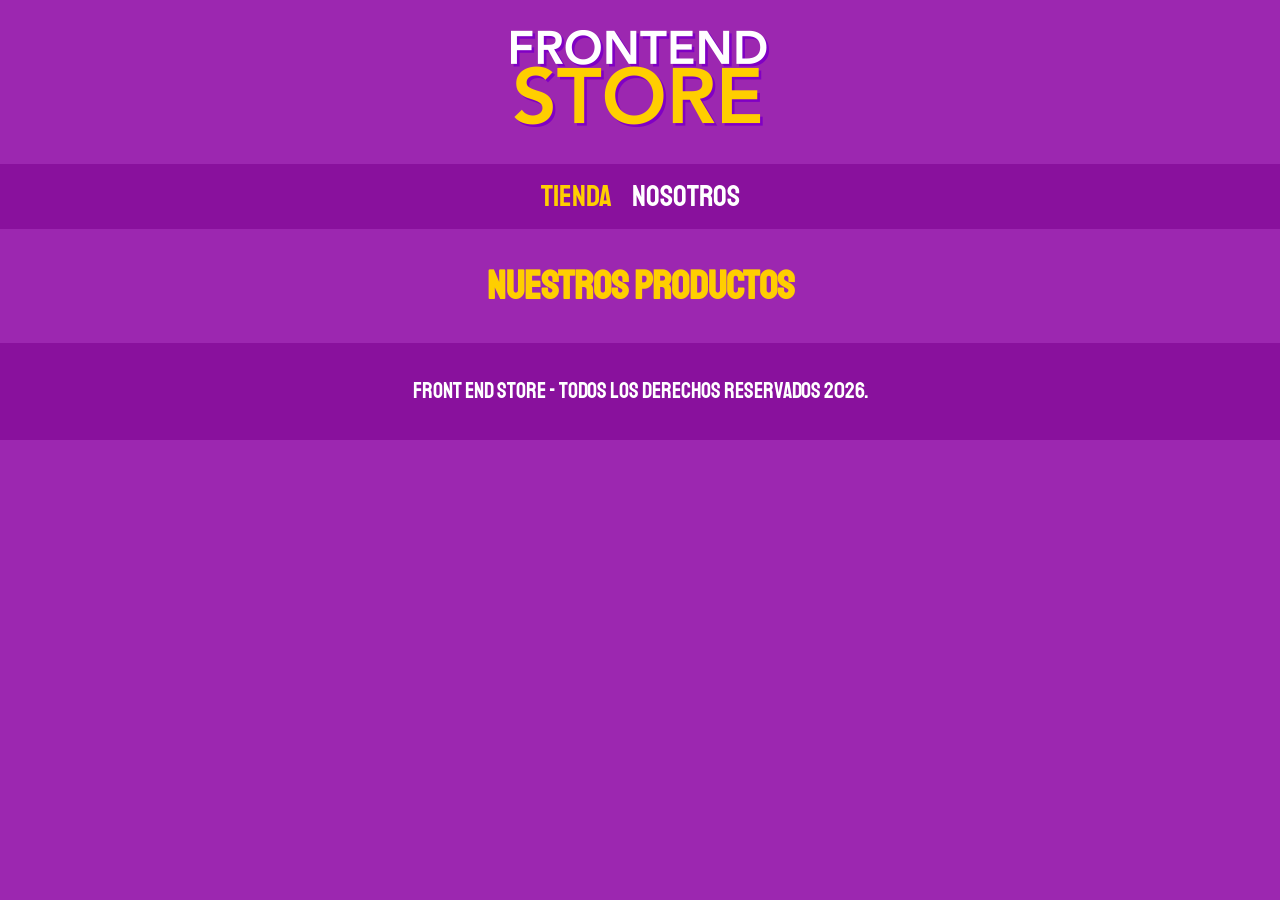
==== index.html @ 9f00db98 "feat: initial commit with base site structure" ====
<!DOCTYPE html>
<html lang="en">
<head>
    <meta charset="UTF-8">
    <meta name="viewport" content="width=device-width, initial-scale=1.0">
    <title>FrontEnd Store</title>
    <link rel="stylesheet" href="css/normalize.css">
    <link rel="preconnect" href="https://fonts.googleapis.com">
    <link rel="preconnect" href="https://fonts.gstatic.com" crossorigin>
    <link href="https://fonts.googleapis.com/css2?family=Staatliches&display=swap" rel="stylesheet">
    <link rel="stylesheet" href="css/styles.css">

</head>


<body>
    <header class="header">
        <a href="index.html">
            <img class="header__logo" src="img/logo.png" alt="Logotipo">
        </a>
    </header>

    <nav class="navegacion">
        <a class="navegacion__enlace navegacion__enlace--activo" href="index.html">Tienda</a>
        <a class="navegacion__enlace" href="nosotros.html">Nosotros</a>
    </nav>
    
    <main class="contenedor">
        <h1>Nuestros Productos</h1>
    </main>

    <footer class="footer">
        <p class="footer__texto">Front End Store - Todos los derechos Reservados 2026.</p>
    </footer>

</body>
</html>
---- css/styles.css ----
:root{
    --primario: #9C27B0;
    --primarioOscuro: #89119D;
    --secundario: #FFCE00;
    --secundarioOscuro: rgb(233,287,2);
    --blanco: #FFF;
    --negro: #000;
    --fuentePrincipal: 'Staatliches', cursive;
}

html{
    box-sizing: border-box;
    font-size: 62.5%;
}

*, *::before, *:after{
    box-sizing: inherit;
}

/** Globales **/

body{
    background-color: var(--primario);
    font-size: 1.6rem;
    line-height: 1.5;
}

p{
    font-size: 1.8rem;
    font-family: Arial, Helvetica, sans-serif;
    color: var(--blanco);
}

a{
    text-decoration: none;
}

img{
    max-width: 100%;
}

.contenedor {
    max-width: 120rem;
    margin: 0 auto;
}

h1, h2, h3{
    text-align: center;
    color: var(--secundario);
    font-family: var(--fuentePrincipal);
}

h1{
    font-size: 4rem;
}

h2{
    font-size: 3.2rem;
}

h3{
    font-size: 2.4rem;
}

/** Header **/
.header {
    display: flex;
    justify-content: center;
}

.header__logo{
    margin: 3rem 0;
}

/** Footer **/
.footer{
    background-color: var(--primarioOscuro);
    padding: 1rem 0;
    margin-top: 2rem;
}

.footer__texto{
    font-family: var(--fuentePrincipal);
    text-align: center;
    font-size: 2.2rem;
}
/** Navegacion **/
.navegacion{
    background-color: var(--primarioOscuro);
    padding: 1rem 0;
    display: flex;
    justify-content: center;
    gap: 2rem;
}

.navegacion__enlace{
    font-family: var(--fuentePrincipal);
    color: var(--blanco);
    font-size: 3rem;

}

.navegacion__enlace--activo,
.navegacion__enlace:hover{
    color: var(--secundario);
}
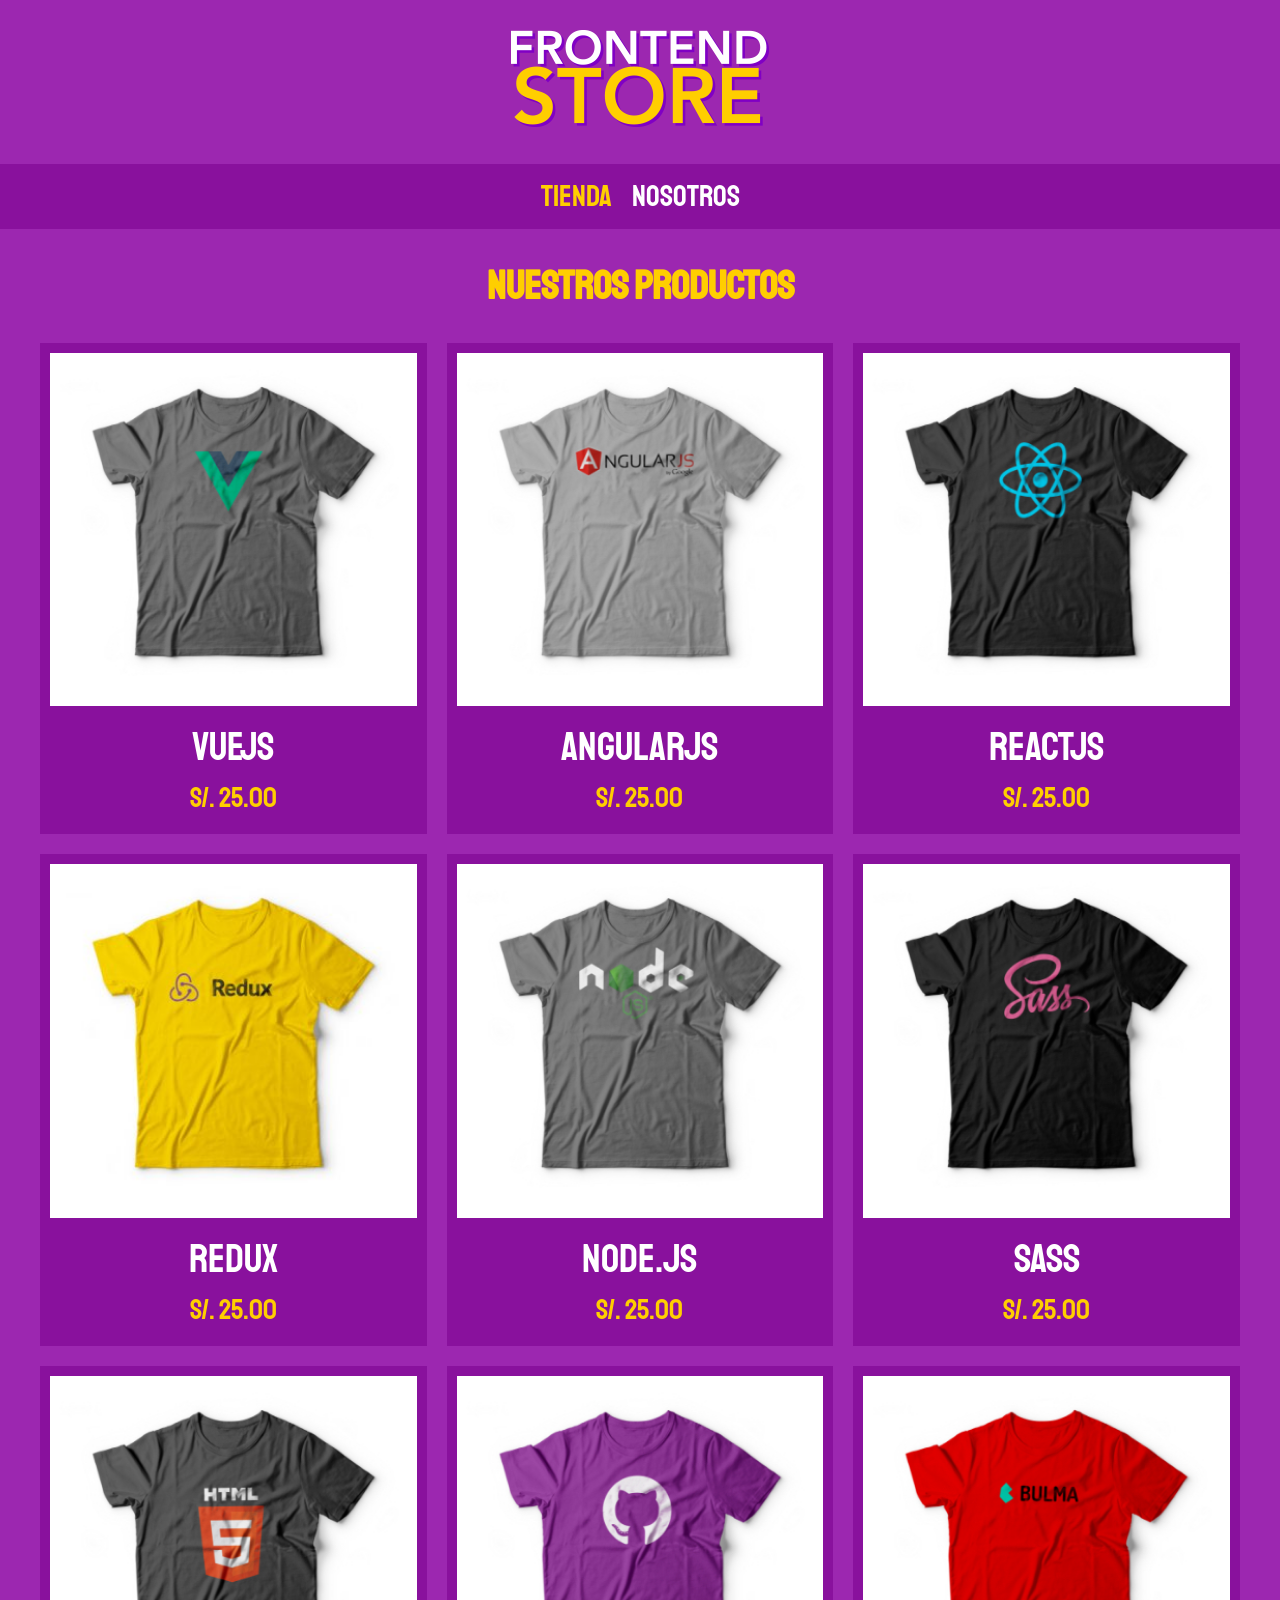
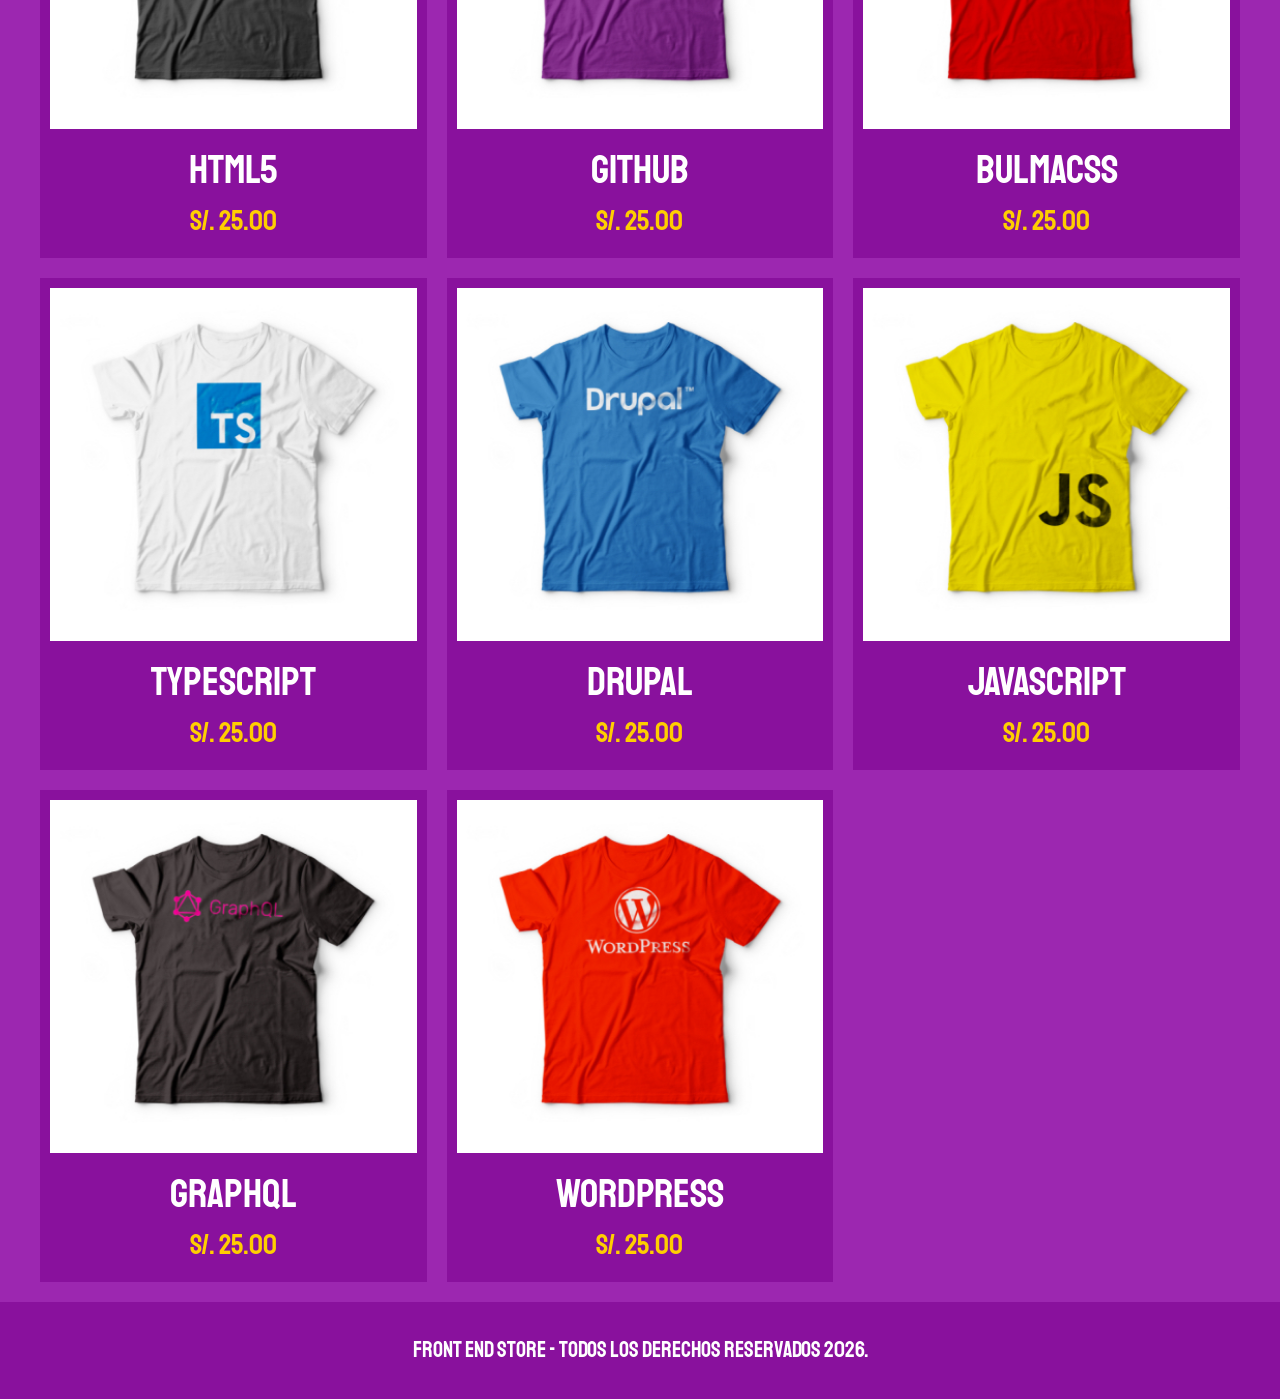
==== commit 170e525a: "fix: apply Staatliches font correctly and fix product name class typo" ====
--- a/index.html
+++ b/index.html
@@ -27,6 +27,149 @@
     
     <main class="contenedor">
         <h1>Nuestros Productos</h1>
+
+        <div class="grid">
+            <div class="producto">
+                <a href="producto.html">
+                    <img class="producto__imagen" src="img/1.jpg" alt="imagen. camisa">
+                    <div class="producto__informacion"> 
+                        <p class="producto__nombre">VueJS</p>
+                        <p class="producto__precio">S/. 25.00</p>
+                    </div>
+                </a>
+            </div>
+
+        <div class="producto">
+                <a href="producto.html">
+                    <img class="producto__imagen" src="img/2.jpg" alt="imagen. camisa">
+                    <div class="producto__informacion"> 
+                        <p class="producto__nombre">AngularJS</p>
+                        <p class="producto__precio">S/. 25.00</p>
+                    </div>
+                </a>
+            </div>
+
+        <div class="producto">
+                <a href="producto.html">
+                    <img class="producto__imagen" src="img/3.jpg" alt="imagen. camisa">
+                    <div class="producto__informacion"> 
+                        <p class="producto__nombre">ReactJS</p>
+                        <p class="producto__precio">S/. 25.00</p>
+                    </div>
+                </a>
+            </div>
+
+        <div class="producto">
+                <a href="producto.html">
+                    <img class="producto__imagen" src="img/4.jpg" alt="imagen. camisa">
+                    <div class="producto__informacion"> 
+                        <p class="producto__nombre">Redux</p>
+                        <p class="producto__precio">S/. 25.00</p>
+                    </div>
+                </a>
+            </div>
+
+        <div class="producto">
+                <a href="producto.html">
+                    <img class="producto__imagen" src="img/5.jpg" alt="imagen. camisa">
+                    <div class="producto__informacion"> 
+                        <p class="producto__nombre">Node.js</p>
+                        <p class="producto__precio">S/. 25.00</p>
+                    </div>
+                </a>
+            </div>
+
+        <div class="producto">
+                <a href="producto.html">
+                    <img class="producto__imagen" src="img/6.jpg" alt="imagen. camisa">
+                    <div class="producto__informacion"> 
+                        <p class="producto__nombre">SASS</p>
+                        <p class="producto__precio">S/. 25.00</p>
+                    </div>
+                </a>
+            </div>
+
+        <div class="producto">
+                <a href="producto.html">
+                    <img class="producto__imagen" src="img/7.jpg" alt="imagen. camisa">
+                    <div class="producto__informacion"> 
+                        <p class="producto__nombre">HTML5</p>
+                        <p class="producto__precio">S/. 25.00</p>
+                    </div>
+                </a>
+            </div>
+            
+        <div class="producto">
+                <a href="producto.html">
+                    <img class="producto__imagen" src="img/8.jpg" alt="imagen. camisa">
+                    <div class="producto__informacion"> 
+                        <p class="producto__nombre">GitHub</p>
+                        <p class="producto__precio">S/. 25.00</p>
+                    </div>
+                </a>
+            </div>
+
+        <div class="producto">
+                <a href="producto.html">
+                    <img class="producto__imagen" src="img/9.jpg" alt="imagen. camisa">
+                    <div class="producto__informacion"> 
+                        <p class="producto__nombre">BulmaCSS</p>
+                        <p class="producto__precio">S/. 25.00</p>
+                    </div>
+                </a>
+            </div>
+
+        <div class="producto">
+                <a href="producto.html">
+                    <img class="producto__imagen" src="img/10.jpg" alt="imagen. camisa">
+                    <div class="producto__informacion"> 
+                        <p class="producto__nombre">TypeScript</p>
+                        <p class="producto__precio">S/. 25.00</p>
+                    </div>
+                </a>
+            </div>
+
+        <div class="producto">
+                <a href="producto.html">
+                    <img class="producto__imagen" src="img/11.jpg" alt="imagen. camisa">
+                    <div class="producto__informacion"> 
+                        <p class="producto__nombre">Drupal</p>
+                        <p class="producto__precio">S/. 25.00</p>
+                    </div>
+                </a>
+            </div>
+
+        <div class="producto">
+                <a href="producto.html">
+                    <img class="producto__imagen" src="img/12.jpg" alt="imagen. camisa">
+                    <div class="producto__informacion"> 
+                        <p class="producto__nombre">JavaScript</p>
+                        <p class="producto__precio">S/. 25.00</p>
+                    </div>
+                </a>
+            </div>
+
+        <div class="producto">
+                <a href="producto.html">
+                    <img class="producto__imagen" src="img/13.jpg" alt="imagen. camisa">
+                    <div class="producto__informacion"> 
+                        <p class="producto__nombre">GraphQL</p>
+                        <p class="producto__precio">S/. 25.00</p>
+                    </div>
+                </a>
+            </div>
+
+        <div class="producto">
+                <a href="producto.html">
+                    <img class="producto__imagen" src="img/14.jpg" alt="imagen. camisa">
+                    <div class="producto__informacion"> 
+                        <p class="producto__nombre">WordPress</p>
+                        <p class="producto__precio">S/. 25.00</p>
+                    </div>
+                </a>
+            </div>
+        
+        </div>
     </main>
 
     <footer class="footer">
--- a/css/styles.css
+++ b/css/styles.css
@@ -106,4 +106,42 @@
 }
 
 
+/**Grid**/
+.grid{
+    display: grid;
+    grid-template-columns: repeat(2, 1fr);
+    gap: 2rem;
+}
 
+@media (min-width: 768px){
+    .grid{
+        grid-template-columns: repeat(3, 1fr);
+    }
+}
+
+/**Productos**/
+.producto{
+    background-color: var(--primarioOscuro);
+    padding: 1rem;
+}
+
+.producto__imagen{
+    width: 100%;
+}
+
+.producto__nombre{
+    font-size: 4rem;
+}
+
+.producto__precio{
+    font-size: 2.8rem;
+    color: var(--secundario);
+}
+
+.producto__nombre, .producto__precio{
+    font-family: var(--fuentePrincipal);
+    margin: 1rem 0;
+    text-align: center;
+    line-height: 1.2;
+}
+
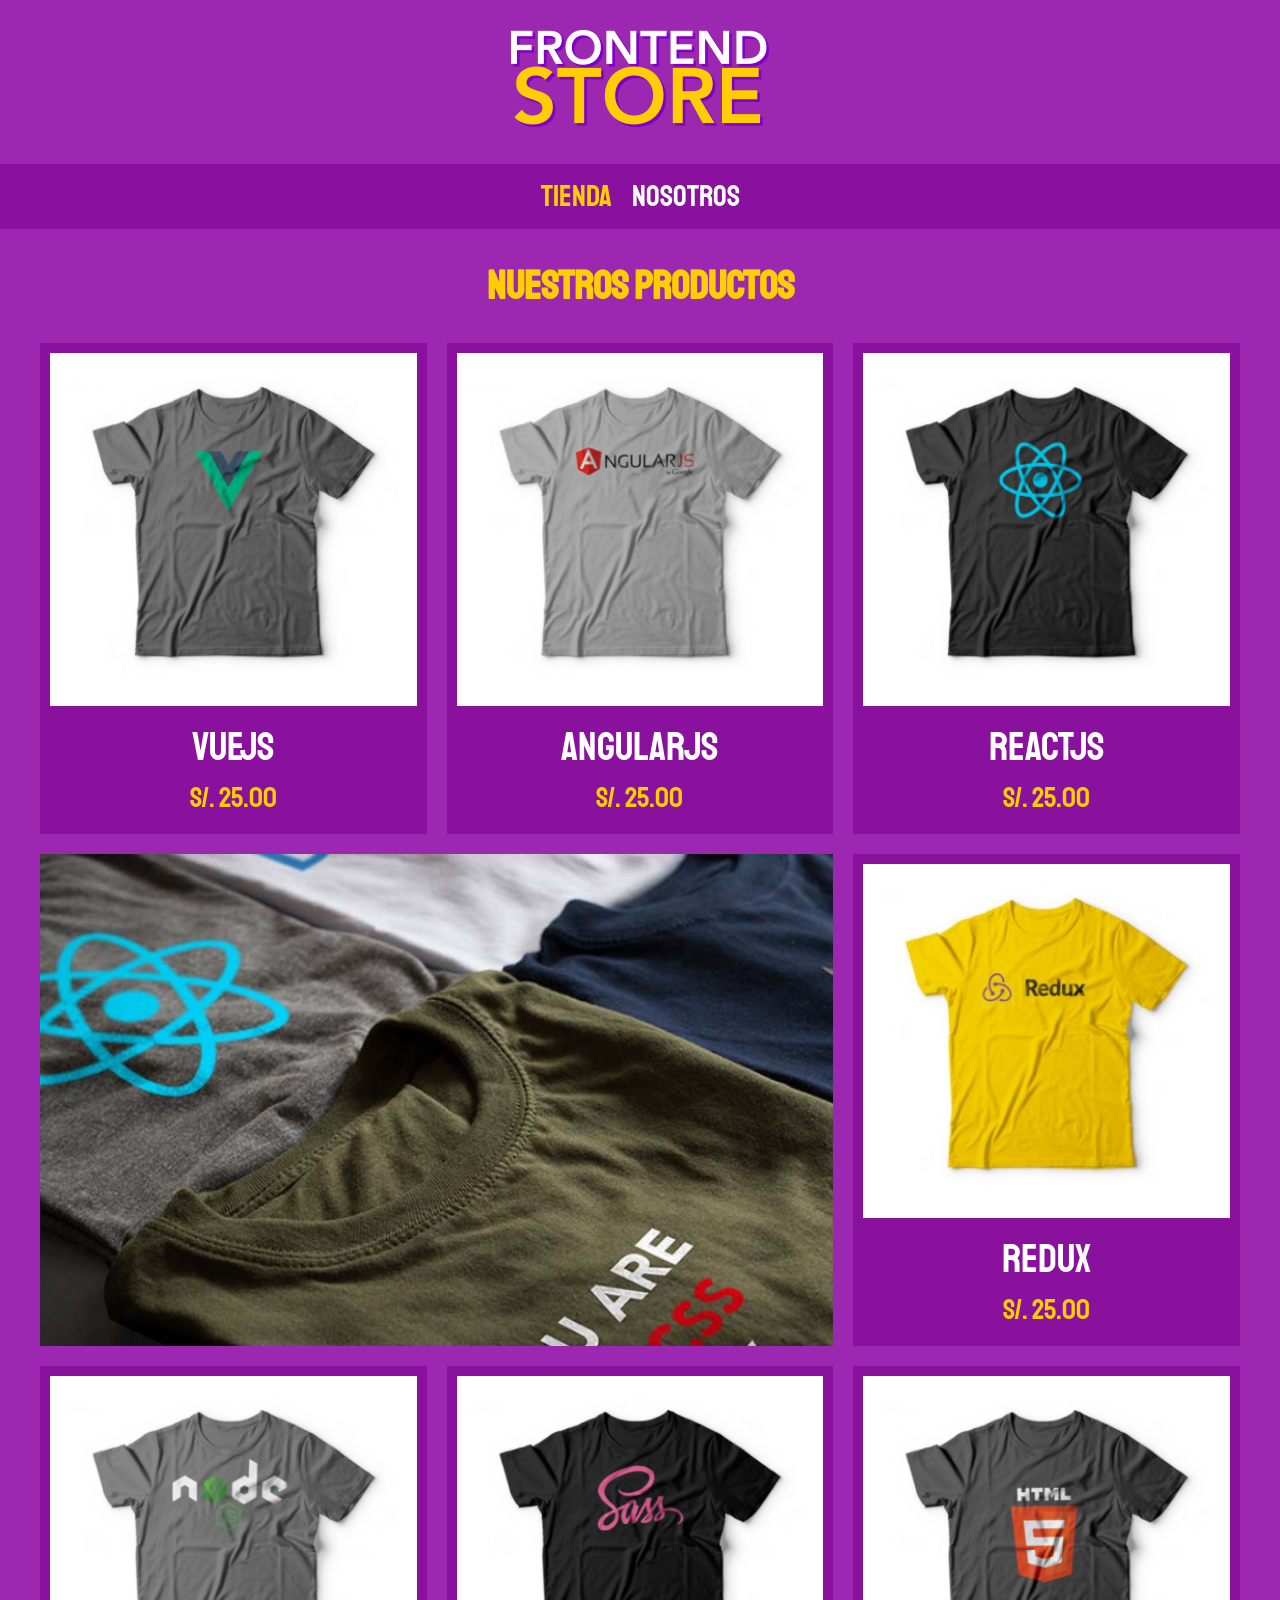
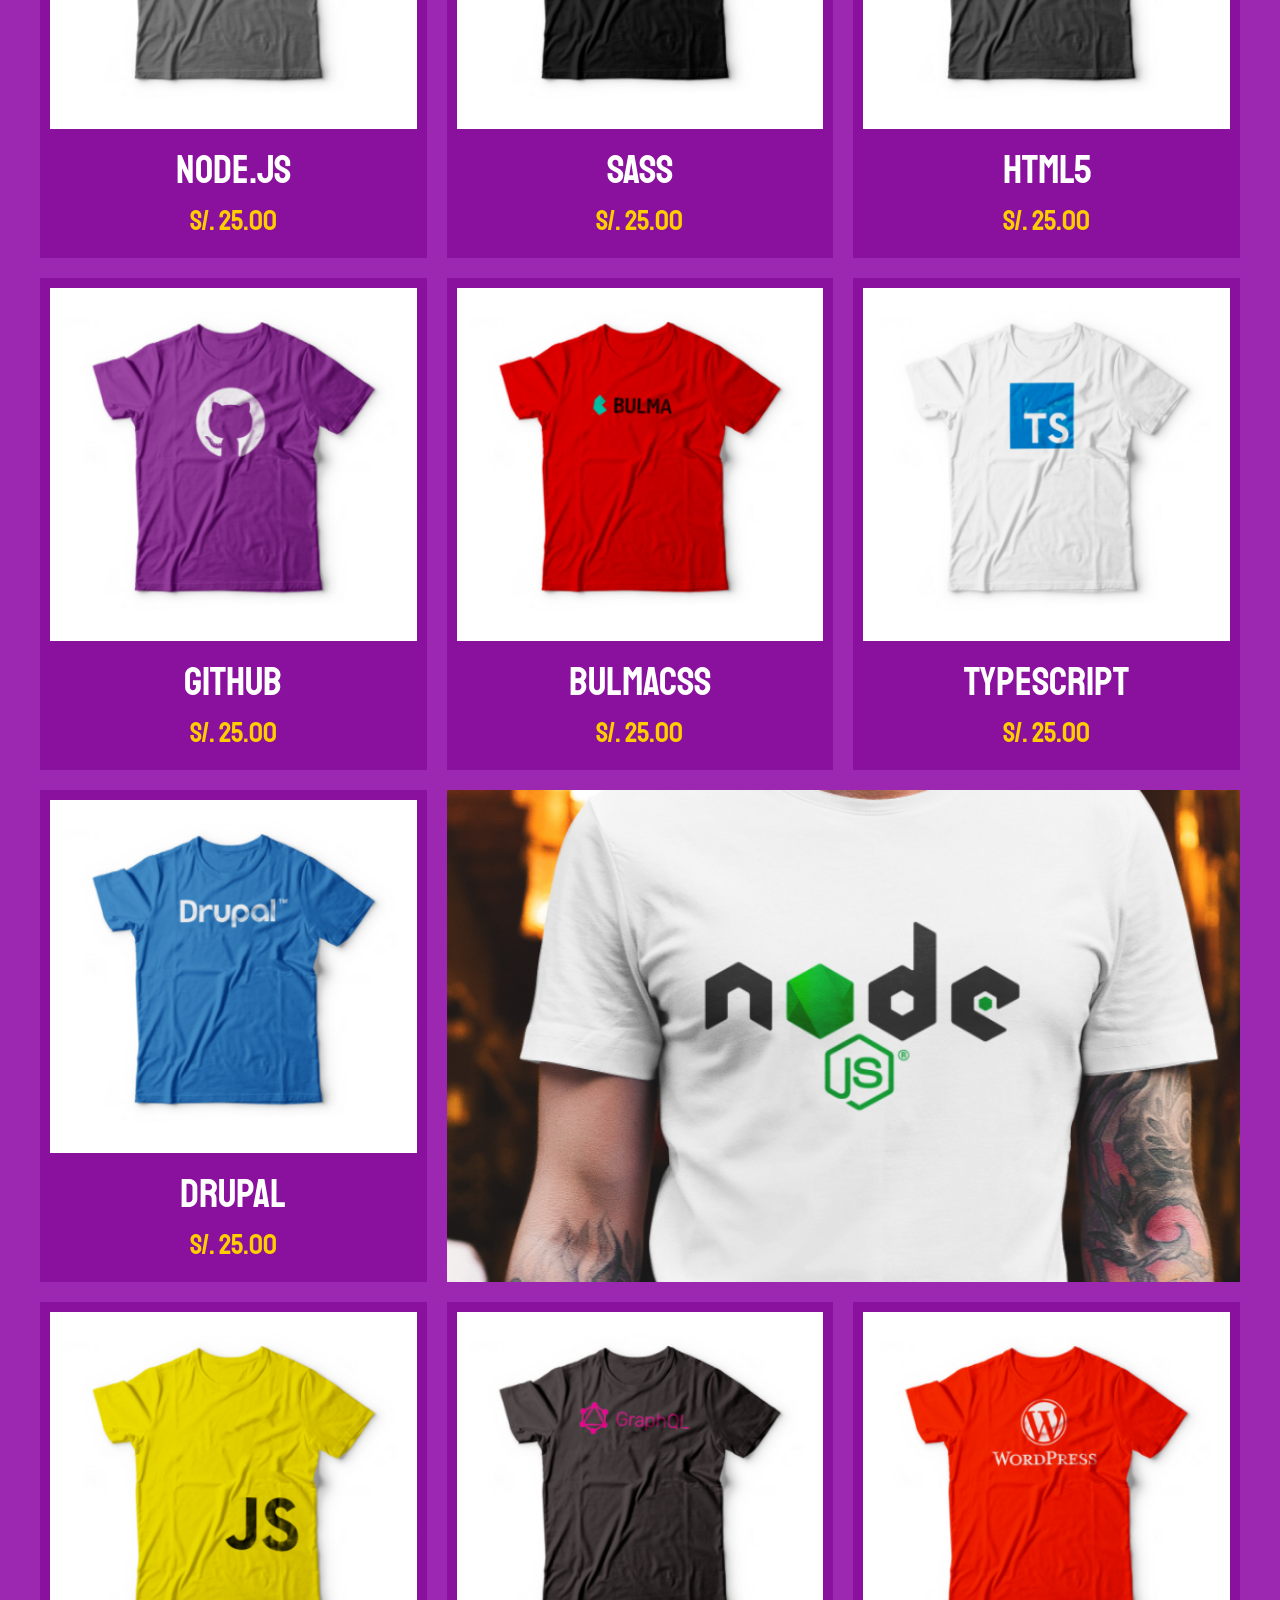
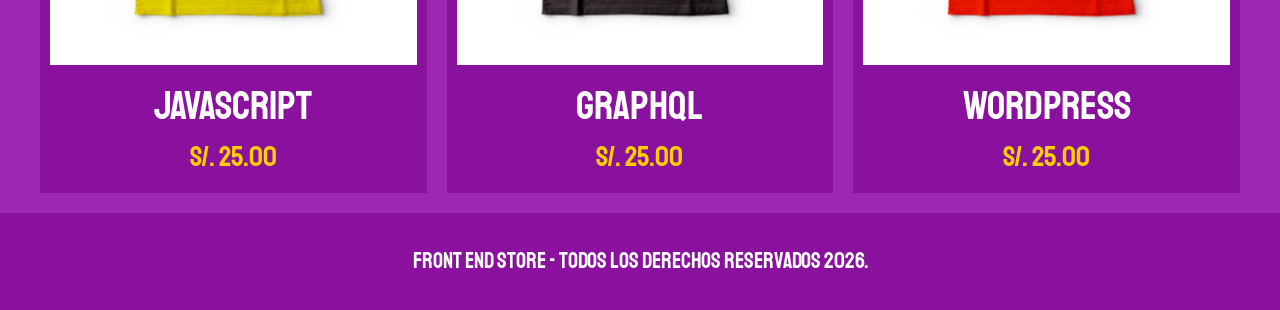
==== commit 3fea4fcf: "fix: apply Staatliches font correctly and fix product name class typo" ====
--- a/index.html
+++ b/index.html
@@ -169,6 +169,10 @@
                 </a>
             </div>
         
+            <div class="grafico grafico--camisas"></div>
+            <div class="grafico grafico--node"></div>
+
+
         </div>
     </main>
 
--- a/css/styles.css
+++ b/css/styles.css
@@ -145,3 +145,29 @@
     line-height: 1.2;
 }
 
+/** Graficos **/
+.grafico{
+    min-height: 30rem;
+    background-repeat: no-repeat;
+    background-size: cover;
+    grid-column: 1 / 3;
+}
+
+.grafico--camisas{
+    grid-row: 2 / 3;
+    background-image: url(../img/grafico1.jpg);
+}
+
+.grafico--node{
+    background-image: url(../img/grafico2.jpg);
+    grid-row: 8 / 9;
+}
+
+@media (min-width: 768px) {
+    .grafico--node{
+    grid-row: 5 / 6;
+    grid-column: 2 / 4;
+    }
+}
+
+
